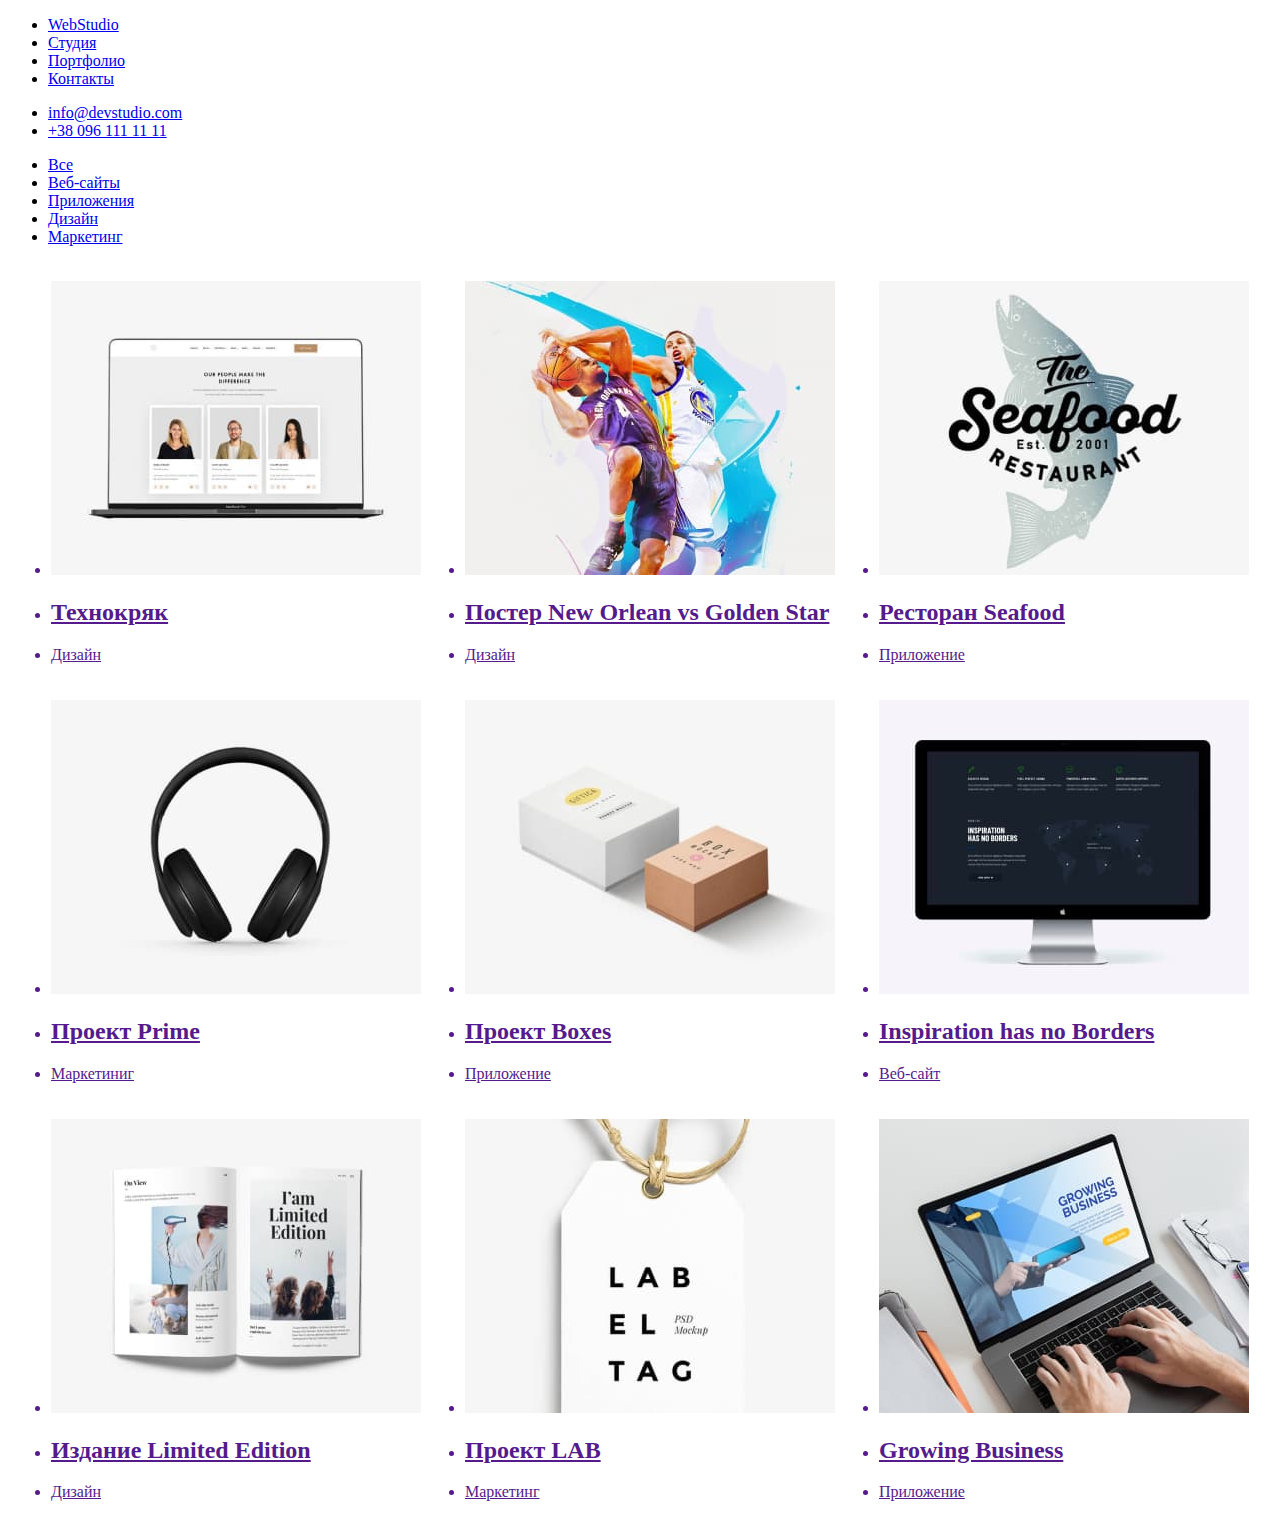
==== portfolio.html @ 56971a6c "projectsInTable" ====
<!DOCTYPE html>
<html lang="en">
<head>
    <meta charset="UTF-8">
    <meta http-equiv="X-UA-Compatible" content="IE=edge">
    <meta name="viewport" content="width=device-width, initial-scale=1.0">
    <title>Portfolio</title>
</head>
<body>
    <header>
        <nav>
            <ul>
                <li>
                    <a href="#">Web<span>Studio</span></a>
                </li>
                <li>
                    <a href="#">Студия</a>
                </li>
                <li>
                    <a href="#">Портфолио</a>
                </li>
                <li>
                    <a href="#">Контакты</a>
                </li>
            </ul>
        </nav>
            <ul>
                <li>
                    <a href="mailto:info@devstudio.com">info@devstudio.com</a>
                </li>
                <li>
                    <a href="tel:+380961111111">+38 096 111 11 11</a>
                </li>
            </ul>
    </header>
    <body>
        <!-- <h1></h1> -->
        <ul>
            <li>
                <a href="#">Все</a>
            </li>
            <li>
                <a href="#">Веб-сайты</a>
            </li>
            <li>
                <a href="#">Приложения</a>
            </li>
            <li>
                <a href="#">Дизайн</a>
            </li>
            <li>
                <a href="#">Маркетинг</a>
            </li>
        </ul>
        <table>
            <tbody>
                <tr>
                    <td>
                        <a href="">
                            <ul>
                                <li>
                                    <img src="./images/portfolio/project-1.jpg" alt="project1" width="370">
                                </li>
                                <li>
                                    <h2>Технокряк</h2>
                                </li>
                                <li>
                                    Дизайн
                                </li>
                            </ul>
                        </a>
                    </td>
                    <td>
                        <a href="">
                            <ul>
                                <li>
                                    <img src="./images/portfolio/project-2.jpg" alt="project2" width="370">
                                </li>
                                <li>
                                    <h2>Постер New Orlean vs Golden Star</h2>
                                </li>
                                <li>
                                    Дизайн
                                </li>
                            </ul>
                        </a>
                    </td>
                    <td>
                        <a href="">
                            <ul>
                                <li>
                                    <img src="./images/portfolio/project-3.jpg" alt="project3" width="370">
                                </li>
                                <li>
                                    <h2>Ресторан Seafood</h2>
                                </li>
                                <li>
                                    Приложение
                                </li>
                            </ul>
                        </a>
                    </td>
                </tr>
                <tr>
                    <td>
                        <a href="">
                            <ul>
                                <li>
                                    <img src="./images/portfolio/project-4.jpg" alt="project4" width="370">
                                </li>
                                <li>
                                    <h2>Проект Prime</h2>
                                </li>
                                <li>
                                    Маркетиниг
                                </li>
                            </ul>
                        </a>
                    </td>
                    <td>
                        <a href="">
                            <ul>
                                <li>
                                    <img src="./images/portfolio/project-5.jpg" alt="project5" width="370">
                                </li>
                                <li>
                                    <h2>Проект Boxes</h2>
                                </li>
                                <li>
                                    Приложение
                                </li>
                            </ul>
                        </a>
                    </td>
                    <td>
                        <a href="">
                            <ul>
                                <li>
                                    <img src="./images/portfolio/project-6.jpg" alt="project6" width="370">
                                </li>
                                <li>
                                    <h2>Inspiration has no Borders</h2>
                                </li>
                                <li>
                                    Веб-сайт
                                </li>
                            </ul>
                        </a>
                    </td>
                </tr>
                <tr>
                    <td>
                        <a href="">
                            <ul>
                                <li>
                                    <img src="./images/portfolio/project-7.jpg" alt="project7" width="370">
                                </li>
                                <li>
                                    <h2>Издание Limited Edition</h2>
                                </li>
                                <li>
                                    Дизайн
                                </li>
                            </ul>
                        </a>
                    </td>
                    <td>
                        <a href="">
                            <ul>
                                <li>
                                    <img src="./images/portfolio/project-8.jpg" alt="project8" width="370">
                                </li>
                                <li>
                                    <h2>Проект LAB</h2>
                                </li>
                                <li>
                                    Маркетинг
                                </li>
                            </ul>
                        </a>
                    </td>
                    <td>
                        <a href="">
                            <ul>
                                <li>
                                    <img src="./images/portfolio/project-9.jpg" alt="project9" width="370">
                                </li>
                                <li>
                                    <h2>Growing Business</h2>
                                </li>
                                <li>
                                    Приложение
                                </li>
                            </ul>
                        </a>
                    </td>
                </tr>
            </tbody>
        </table>
    </body>
    <footer>

    </footer>
</body>
</html>
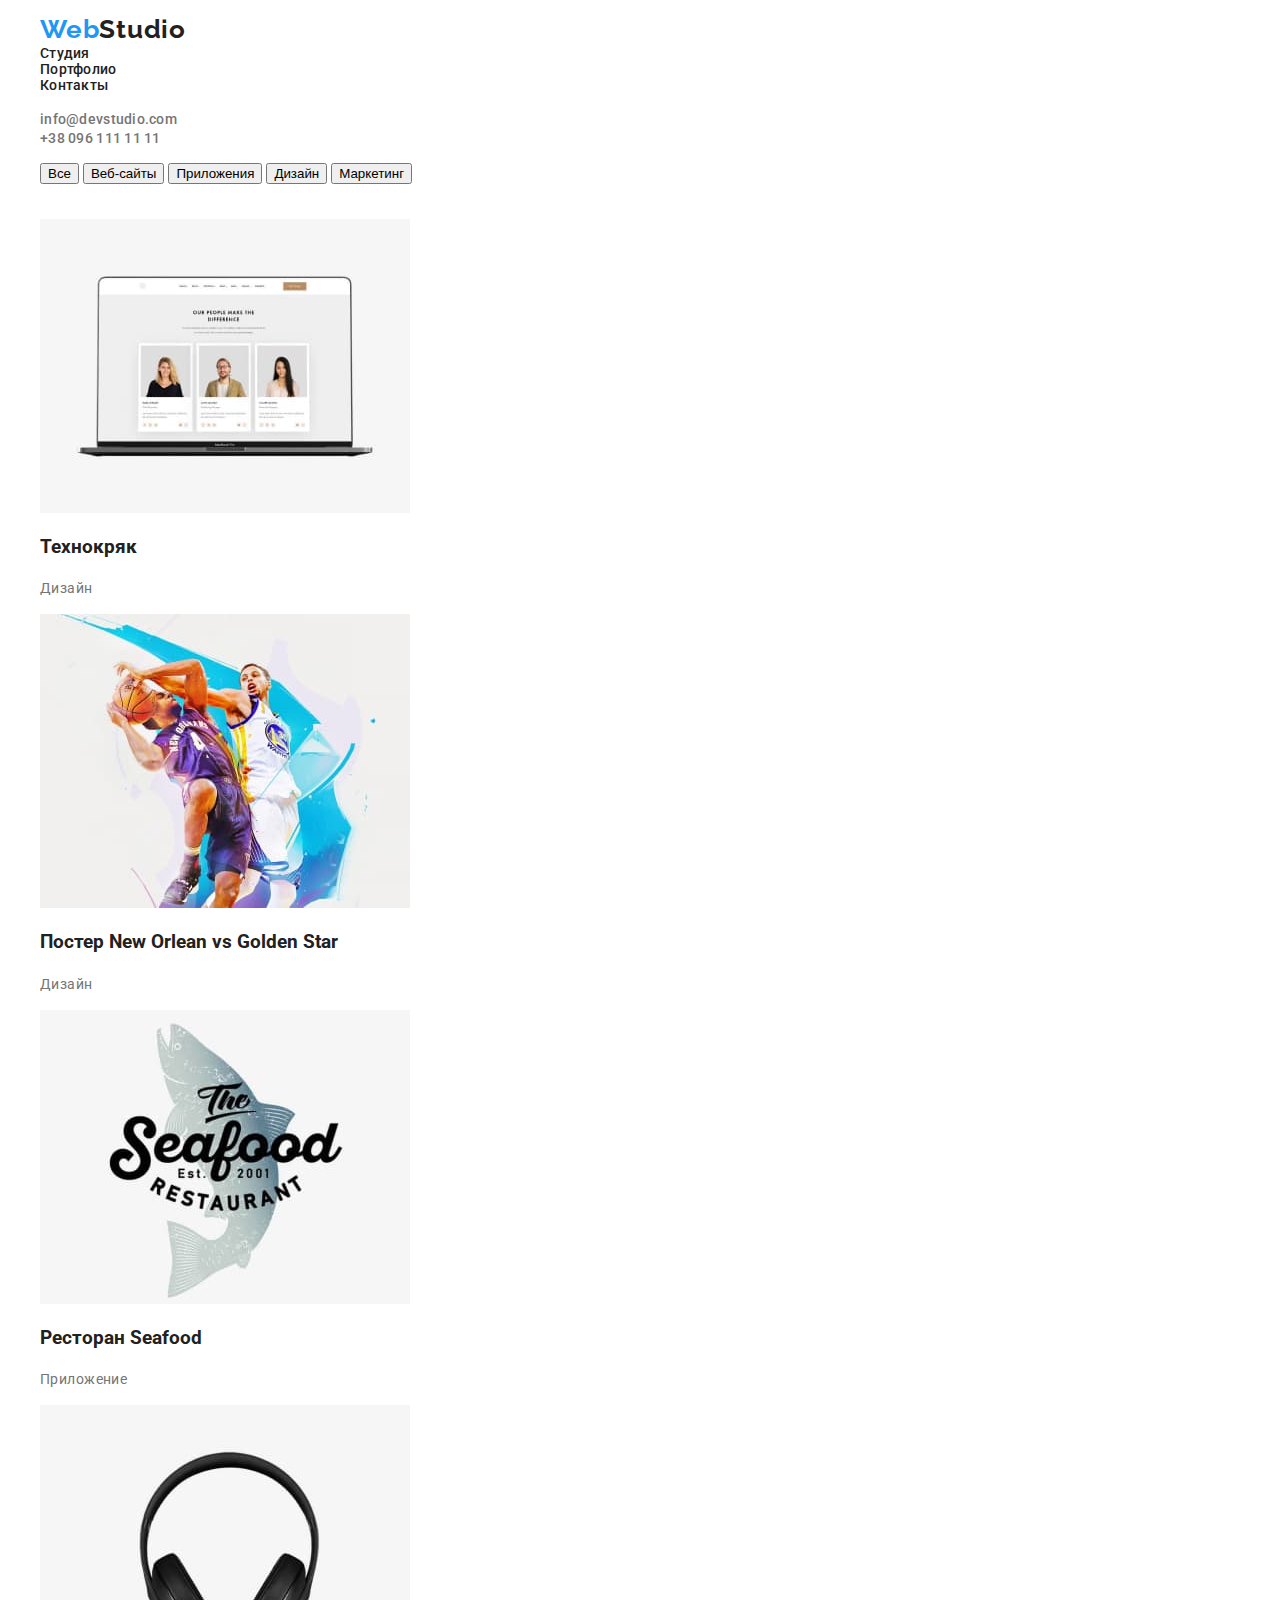
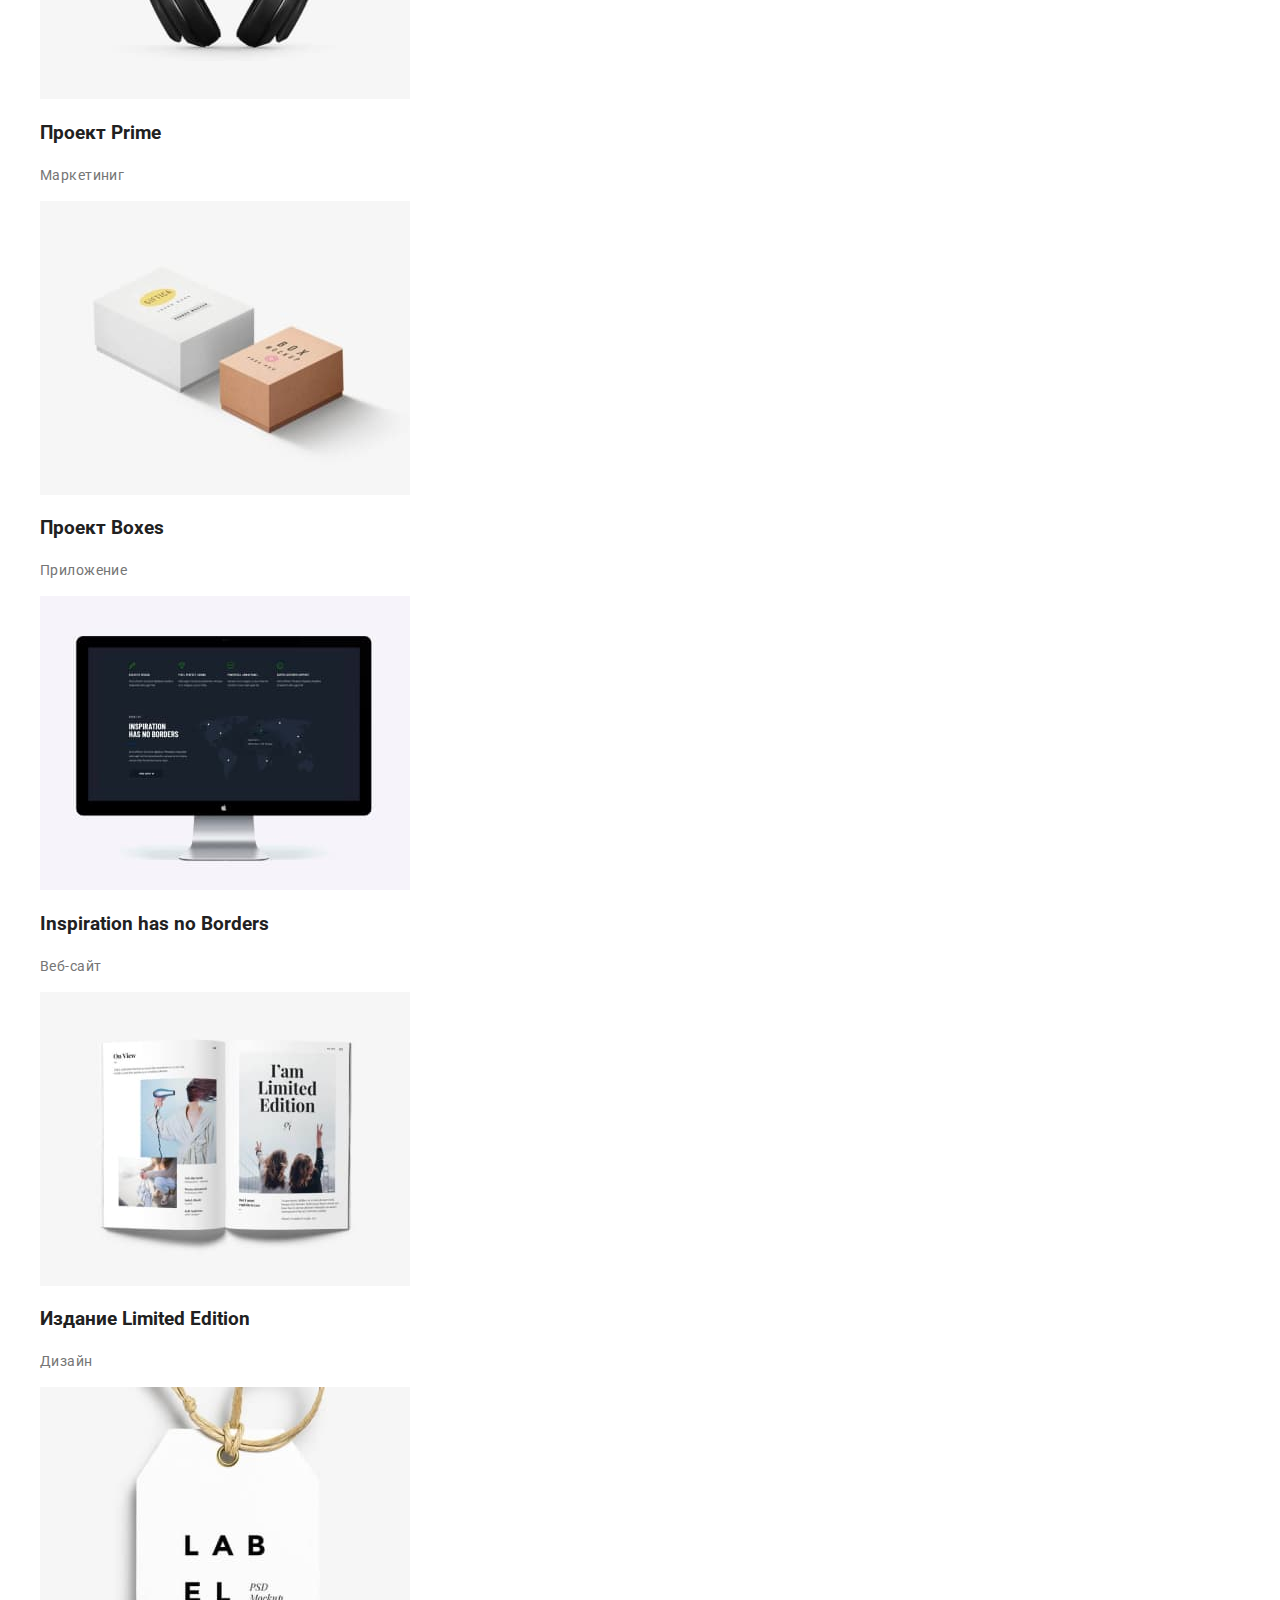
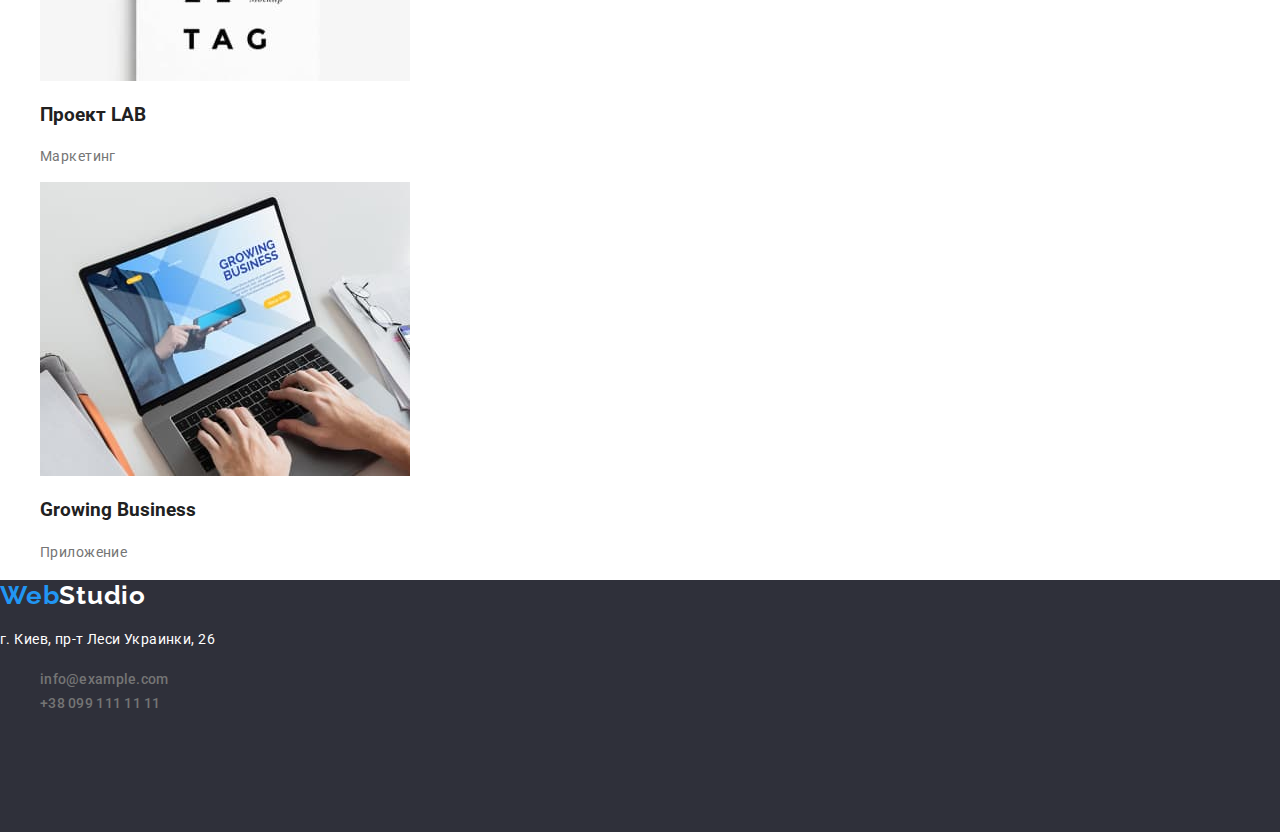
==== commit c8baa175: "HW#2_sebmit_1" ====
--- a/portfolio.html
+++ b/portfolio.html
@@ -5,201 +5,214 @@
     <meta http-equiv="X-UA-Compatible" content="IE=edge">
     <meta name="viewport" content="width=device-width, initial-scale=1.0">
     <title>Portfolio</title>
+    <link rel="preconnect" href="https://fonts.gstatic.com">
+    <link href="https://fonts.googleapis.com/css2?family=Raleway:wght@700&family=Roboto:wght@400;500;700;900&display=swap" rel="stylesheet">
+    <link rel="stylesheet" href="./css/style.css">
 </head>
-<body>
+<body class="common">
+    <!-- Upper line of the page -->
     <header>
-        <nav>
-            <ul>
-                <li>
-                    <a href="#">Web<span>Studio</span></a>
-                </li>
-                <li>
-                    <a href="#">Студия</a>
-                </li>
-                <li>
-                    <a href="#">Портфолио</a>
-                </li>
-                <li>
-                    <a href="#">Контакты</a>
-                </li>
-            </ul>
-        </nav>
-            <ul>
-                <li>
-                    <a href="mailto:info@devstudio.com">info@devstudio.com</a>
-                </li>
-                <li>
-                    <a href="tel:+380961111111">+38 096 111 11 11</a>
-                </li>
-            </ul>
+        <div class="upper-line">
+            <nav>
+                <ul class="list nav-list">
+                    <li> 
+                        <a class="link company-name" href="">Web<span>Studio</span></a>
+                    </li>
+                    <li>
+                        <a class="link" href="./index.html">Студия</a>
+                    </li>
+                    <li>
+                        <a class="link" href="./portfolio.html">Портфолио</a>
+                    </li>
+                    <li>
+                        <a class="link" href="#">Контакты</a>
+                    </li>
+                </ul>
+            </nav> 
+            <ul class="list">
+                <li> <a class="link contacts" href="mailto:info@devstudio.com">info@devstudio.com</a> </li>
+                <li> <a class="link contacts" href="tel:+380961111111">+38 096 111 11 11</a> </li>
+            </ul>
+        </div>
     </header>
-    <body>
-        <!-- <h1></h1> -->
-        <ul>
-            <li>
-                <a href="#">Все</a>
-            </li>
-            <li>
-                <a href="#">Веб-сайты</a>
-            </li>
-            <li>
-                <a href="#">Приложения</a>
-            </li>
-            <li>
-                <a href="#">Дизайн</a>
-            </li>
-            <li>
-                <a href="#">Маркетинг</a>
-            </li>
-        </ul>
-        <table>
-            <tbody>
-                <tr>
-                    <td>
-                        <a href="">
-                            <ul>
-                                <li>
-                                    <img src="./images/portfolio/project-1.jpg" alt="project1" width="370">
-                                </li>
-                                <li>
-                                    <h2>Технокряк</h2>
-                                </li>
-                                <li>
-                                    Дизайн
-                                </li>
-                            </ul>
-                        </a>
-                    </td>
-                    <td>
-                        <a href="">
-                            <ul>
-                                <li>
-                                    <img src="./images/portfolio/project-2.jpg" alt="project2" width="370">
-                                </li>
-                                <li>
-                                    <h2>Постер New Orlean vs Golden Star</h2>
-                                </li>
-                                <li>
-                                    Дизайн
-                                </li>
-                            </ul>
-                        </a>
-                    </td>
-                    <td>
-                        <a href="">
-                            <ul>
-                                <li>
-                                    <img src="./images/portfolio/project-3.jpg" alt="project3" width="370">
-                                </li>
-                                <li>
-                                    <h2>Ресторан Seafood</h2>
-                                </li>
-                                <li>
-                                    Приложение
-                                </li>
-                            </ul>
-                        </a>
-                    </td>
-                </tr>
-                <tr>
-                    <td>
-                        <a href="">
-                            <ul>
-                                <li>
-                                    <img src="./images/portfolio/project-4.jpg" alt="project4" width="370">
-                                </li>
-                                <li>
-                                    <h2>Проект Prime</h2>
-                                </li>
-                                <li>
-                                    Маркетиниг
-                                </li>
-                            </ul>
-                        </a>
-                    </td>
-                    <td>
-                        <a href="">
-                            <ul>
-                                <li>
-                                    <img src="./images/portfolio/project-5.jpg" alt="project5" width="370">
-                                </li>
-                                <li>
-                                    <h2>Проект Boxes</h2>
-                                </li>
-                                <li>
-                                    Приложение
-                                </li>
-                            </ul>
-                        </a>
-                    </td>
-                    <td>
-                        <a href="">
-                            <ul>
-                                <li>
-                                    <img src="./images/portfolio/project-6.jpg" alt="project6" width="370">
-                                </li>
-                                <li>
-                                    <h2>Inspiration has no Borders</h2>
-                                </li>
-                                <li>
-                                    Веб-сайт
-                                </li>
-                            </ul>
-                        </a>
-                    </td>
-                </tr>
-                <tr>
-                    <td>
-                        <a href="">
-                            <ul>
-                                <li>
-                                    <img src="./images/portfolio/project-7.jpg" alt="project7" width="370">
-                                </li>
-                                <li>
-                                    <h2>Издание Limited Edition</h2>
-                                </li>
-                                <li>
-                                    Дизайн
-                                </li>
-                            </ul>
-                        </a>
-                    </td>
-                    <td>
-                        <a href="">
-                            <ul>
-                                <li>
-                                    <img src="./images/portfolio/project-8.jpg" alt="project8" width="370">
-                                </li>
-                                <li>
-                                    <h2>Проект LAB</h2>
-                                </li>
-                                <li>
-                                    Маркетинг
-                                </li>
-                            </ul>
-                        </a>
-                    </td>
-                    <td>
-                        <a href="">
-                            <ul>
-                                <li>
-                                    <img src="./images/portfolio/project-9.jpg" alt="project9" width="370">
-                                </li>
-                                <li>
-                                    <h2>Growing Business</h2>
-                                </li>
-                                <li>
-                                    Приложение
-                                </li>
-                            </ul>
-                        </a>
-                    </td>
-                </tr>
-            </tbody>
-        </table>
-    </body>
-    <footer>
 
+    <main>
+        <!-- filter buttons -->
+        <section>
+            <!-- <h1></h1> -->
+            <ul class="list filter">
+                <li>
+                    <button type="button" class="buttons-cursor">Все</button>
+                </li>
+                <li>
+                    <button type="button" class="buttons-cursor">Веб-сайты</button>
+                </li>
+                <li>
+                    <button type="button" class="buttons-cursor">Приложения</button>
+                </li>
+                <li>
+                    <button type="button" class="buttons-cursor">Дизайн</button>
+                </li>
+                <li>
+                    <button type="button" class="buttons-cursor">Маркетинг</button>
+                </li>
+            </ul>
+        </section>
+
+        <!-- projects list -->
+        <section class="porfolio">
+            <!-- <h2>Наши проекты</h2> -->
+            <ul class="list main-list">
+                <li>
+                    <a class="link" href="#">
+                        <ul class="list">
+                            <li>
+                                <img src="./images/portfolio/project-1.jpg" alt="project1" width="370">
+                            </li>
+                            <li>
+                                <h3>Технокряк</h3>
+                            </li>
+                            <li>
+                                <p class="paragraph">Дизайн</p>
+                            </li>
+                        </ul>
+                    </a>
+                </li>
+                <li>
+                    <a class="link" href="#">
+                        <ul class="list">
+                            <li>
+                                <img src="./images/portfolio/project-2.jpg" alt="project2" width="370">
+                            </li>
+                            <li>
+                                <h3>Постер New Orlean vs Golden Star</h3>
+                            </li>
+                            <li>
+                                <p class="paragraph">Дизайн</p>
+                            </li>
+                        </ul>
+                    </a>
+                </li>
+                <li>
+                    <a class="link" href="#">
+                        <ul class="list">
+                            <li>
+                                <img src="./images/portfolio/project-3.jpg" alt="project3" width="370">
+                            </li>
+                            <li>
+                                <h3>Ресторан Seafood</h3>
+                            </li>
+                            <li>
+                                <p class="paragraph">Приложение</p>
+                            </li>
+                        </ul>
+                    </a>
+                </li>    
+                <li>
+                    <a class="link" href="#">
+                        <ul class="list">
+                            <li>
+                                <img src="./images/portfolio/project-4.jpg" alt="project4" width="370">
+                            </li>
+                            <li>
+                                <h3>Проект Prime</h3>
+                            </li>
+                            <li>
+                                <p class="paragraph">Маркетиниг</p>
+                            </li>
+                        </ul>
+                    </a>
+                </li>    
+                <li>
+                    <a class="link" href="#">
+                        <ul class="list">
+                            <li>
+                                <img src="./images/portfolio/project-5.jpg" alt="project5" width="370">
+                            </li>
+                            <li>
+                                <h3>Проект Boxes</h3>
+                            </li>
+                            <li>
+                                <p class="paragraph">Приложение</p>
+                            </li>
+                        </ul>
+                    </a>
+                </li>
+                <li>
+                    <a class="link" href="#">
+                        <ul class="list">
+                            <li>
+                                <img src="./images/portfolio/project-6.jpg" alt="project6" width="370">
+                            </li>   
+                            <li>    
+                                <h3>    Inspiration has no Borders</h3>
+                            </li>   
+                            <li>    
+                                <p class="paragraph">Веб-сайт</p>
+                            </li>
+                        </ul>
+                    </a>
+                </li>
+                <li>
+                    <a class="link" href="#">
+                        <ul class="list">
+                            <li>
+                                <img src="./images/portfolio/project-7.jpg" alt="project7" width="370">
+                            </li>
+                            <li>
+                                <h3>Издание Limited Edition</h3>
+                            </li>
+                            <li>
+                                <p class="paragraph">Дизайн</p>
+                            </li>
+                        </ul>
+                    </a>
+                </li>
+                <li>
+                    <a class="link" href="#">
+                        <ul class="list">
+                            <li>
+                                <img src="./images/portfolio/project-8.jpg" alt="project8" width="370">
+                            </li>
+                            <li>    
+                                <h3>    Проект LAB</h3>
+                            </li>
+                            <li>
+                                <p class="paragraph">Маркетинг</p>
+                            </li>
+                        </ul>
+                    </a>
+                </li>
+                <li>
+                    <a class="link" href="#">
+                        <ul class="list">
+                            <li>
+                                <img src="./images/portfolio/project-9.jpg" alt="project9" width="370">
+                            </li>
+                            <li>
+                                <h3>Growing Business</h3>
+                            </li>  
+                            <li>
+                                <p class="paragraph">Приложение</p>
+                            </li>
+                        </ul>
+                    </a>
+                </li>
+            </ul>
+        </section>
+
+    </main>
+    
+    <!-- Lower line -->
+    <footer class="lower-line">
+        <p><a class="company-name" href="">Web<span>Studio</span></a></p>
+        <p><a class="post-address" href="#">г. Киев, пр-т Леси Украинки, 26</a></p>
+        <address class="address-list">
+            <ul class="list">
+                <li><a class="contacts" href="mailto:info@example.com">info@example.com</a></li>
+                <li><a class="contacts" href="tel:+380991111111">+38 099 111 11 11</a></li>
+            </ul>
+        </address>
     </footer>
 </body>
 </html>--- a/css/style.css
+++ b/css/style.css
@@ -0,0 +1,184 @@
+:root {
+    --hover-color: #2196F3;
+    --blue-color: #2196F3;
+    --black-color: #212121;
+    --white-color: #fff;
+    --bg-black-color: #2F303A;
+    --grey-color: #757575;
+    
+}
+
+/* COMMON SELECTORS */
+
+body {
+    background-color: var(--white-color);
+    box-sizing: border-box;
+    /* list-style: none; */
+    width: 1600px;
+    margin: 0px auto;
+    color: var(--black-color);
+    font-family: Roboto, Raleway
+}
+
+.paragraph {
+    color: var(--grey-color);
+    font-size: 14px;
+    line-height: 1.714em;
+    letter-spacing: 0.03em;
+}
+
+.list{
+    list-style: none;
+}
+
+.link{
+    color: var(--black-color);
+    text-decoration: none;
+}
+
+.company-name {
+    color: var(--blue-color);
+    font-family: Raleway;
+    font-weight: bold;
+    font-size: 26px;
+    line-height: 1.192em;
+    letter-spacing: 0.03em;
+}
+
+.buttons-cursor{
+    cursor: pointer;
+}
+
+.contacts{
+    color: var(--grey-color);
+    font-weight: 500;
+    font-size: 14px;
+    line-height: 1.142em;
+    letter-spacing: 0.02em;
+}
+.contacts:hover,
+.contacts:focus{
+    color: var(--hover-color);
+}
+
+
+/* Upper line */
+.upper-line span{
+    color: var(--black-color) ;
+}
+
+.nav-list{
+    font-weight: 500;
+    font-size: 14px;
+    line-height: 1.142em;
+    letter-spacing: 0.02em;
+}
+.nav-list .link:hover,
+.nav-list .link:focus{
+    color: var(--hover-color);
+}
+
+.upper-line .contacts{
+    color: var(--grey-color);
+    font-weight: 500;
+    font-size: 14px;
+    line-height: 1.142em;
+    letter-spacing: 0.02em;
+}
+
+.upper-line .contacts:hover,
+.upper-line .contacts:focus{
+    color: var(--hover-color);
+}
+
+/* Upper line */
+
+/* Lower line */
+.lower-line {
+    background-color: var(--bg-black-color);
+    height: 252px;
+}
+
+.lower-line a{
+    text-decoration: none;
+}
+
+.lower-line span{
+    color: var(--white-color) ;
+}
+
+.address-list {
+    font-style: normal;
+    font-weight: 400;
+    font-size: 14px;
+    line-height: 1.714em;
+}
+
+.post-address{
+    color: var(--white-color);
+    font-style: normal;
+    font-weight: normal;
+    font-size: 14px;
+    line-height: 1.714em;
+    letter-spacing: 0.03em;
+}
+
+/* Lower line */
+
+/* COMMON SELECTORS */
+
+/* INDEX PAGE */
+
+/* Common for index page */
+.sections-title{
+    font-weight: bold;
+font-size: 36px;
+line-height: 1.167em;
+text-align: center;
+letter-spacing: 0.03em;
+}
+/* Common for index page */
+
+
+/* Title section */
+.title-section{
+    background-color: var(--bg-black-color);
+    height: 600px;
+}
+
+.main-title{
+    color: var(--white-color);
+    text-align: center;
+    padding-top: 200px;
+}
+
+
+.order-service{
+    margin-left: 700px;
+    background-color: var(--blue-color);
+    color: var(--white-color);
+    width: 200px;
+    height: 50px;
+    font-weight: bold;
+    font-size: 16px;
+    line-height: 1.875em;
+    letter-spacing: 0.06em;
+    box-shadow: 0px 4px 4px rgba(0, 0, 0, 0.15);
+    border: none;
+    border-radius: 4px;
+    position: absolute;
+}
+
+/* INDEX PAGE */
+
+/* PORTFOLIO PAGE */
+
+.filter li{
+    display: inline;
+}
+
+.porfolio .main-list{
+    display: inline;
+}
+
+/* PORTFOLIO PAGE */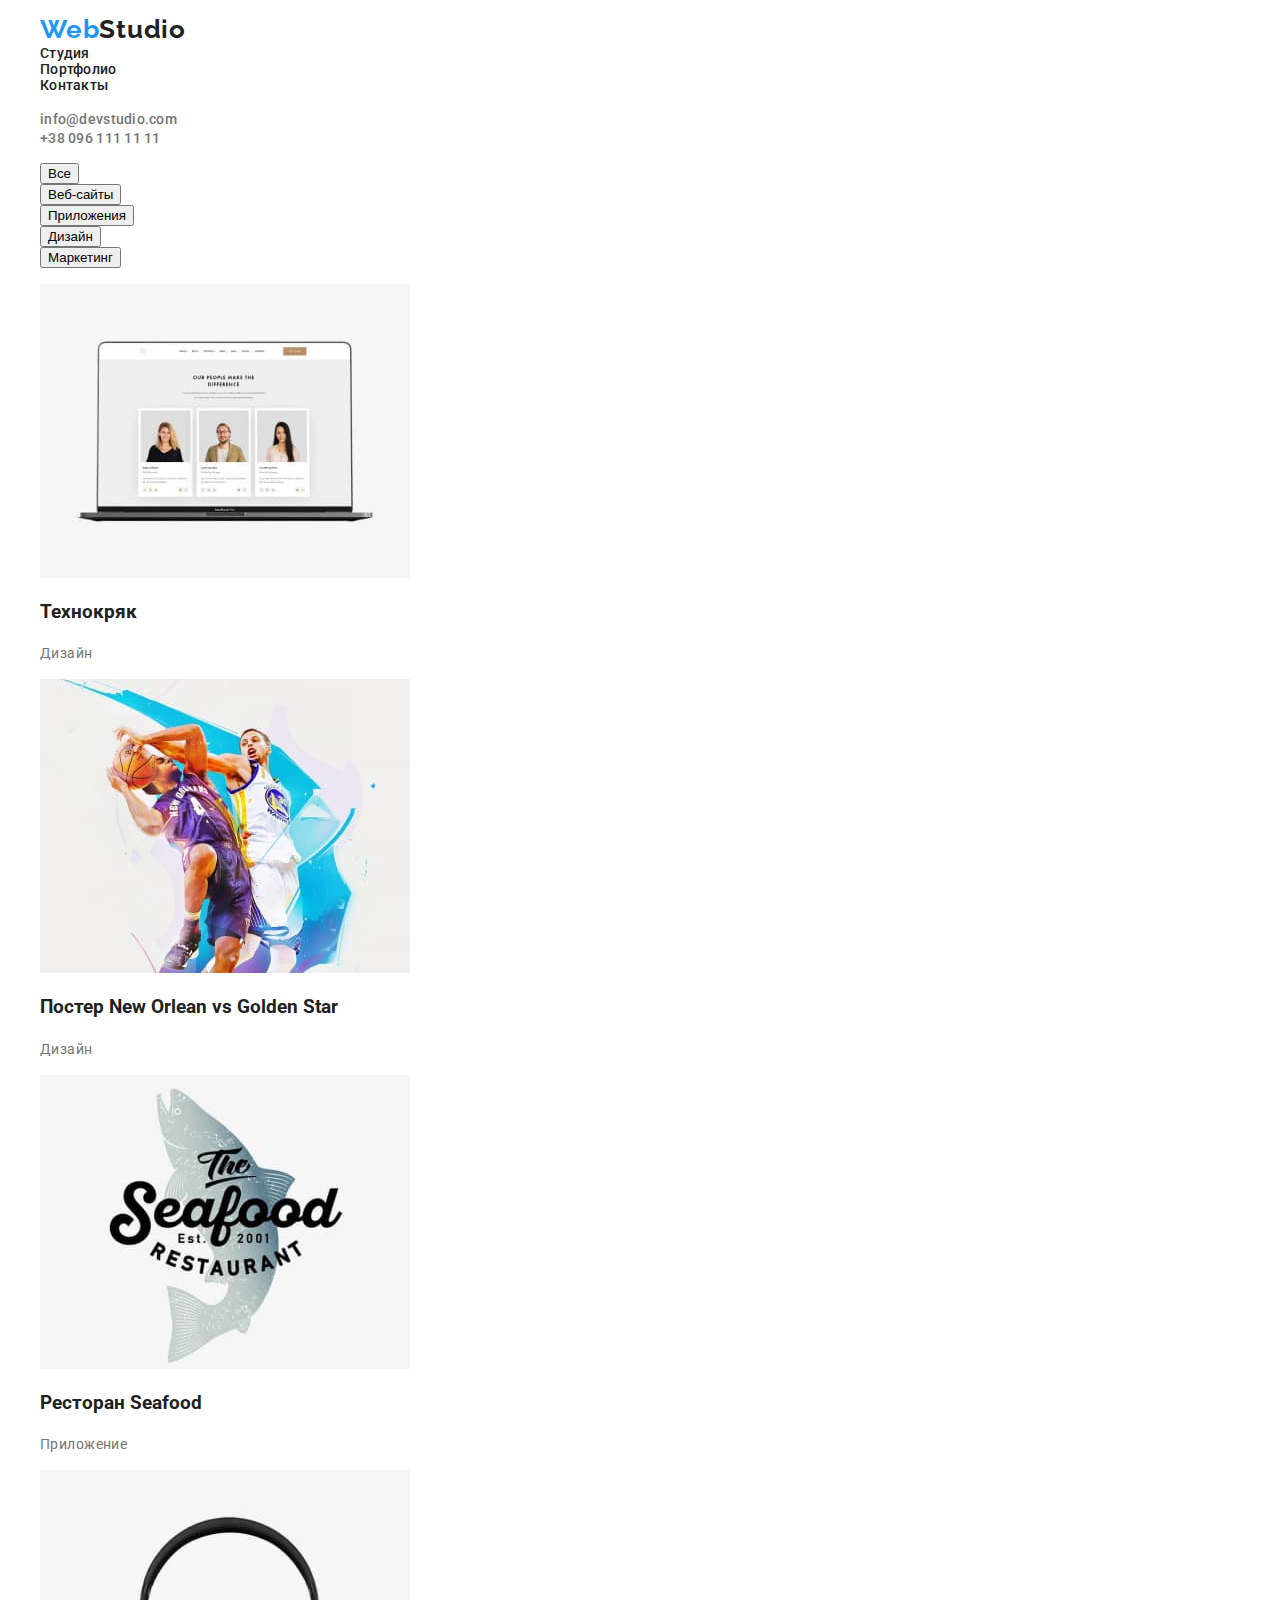
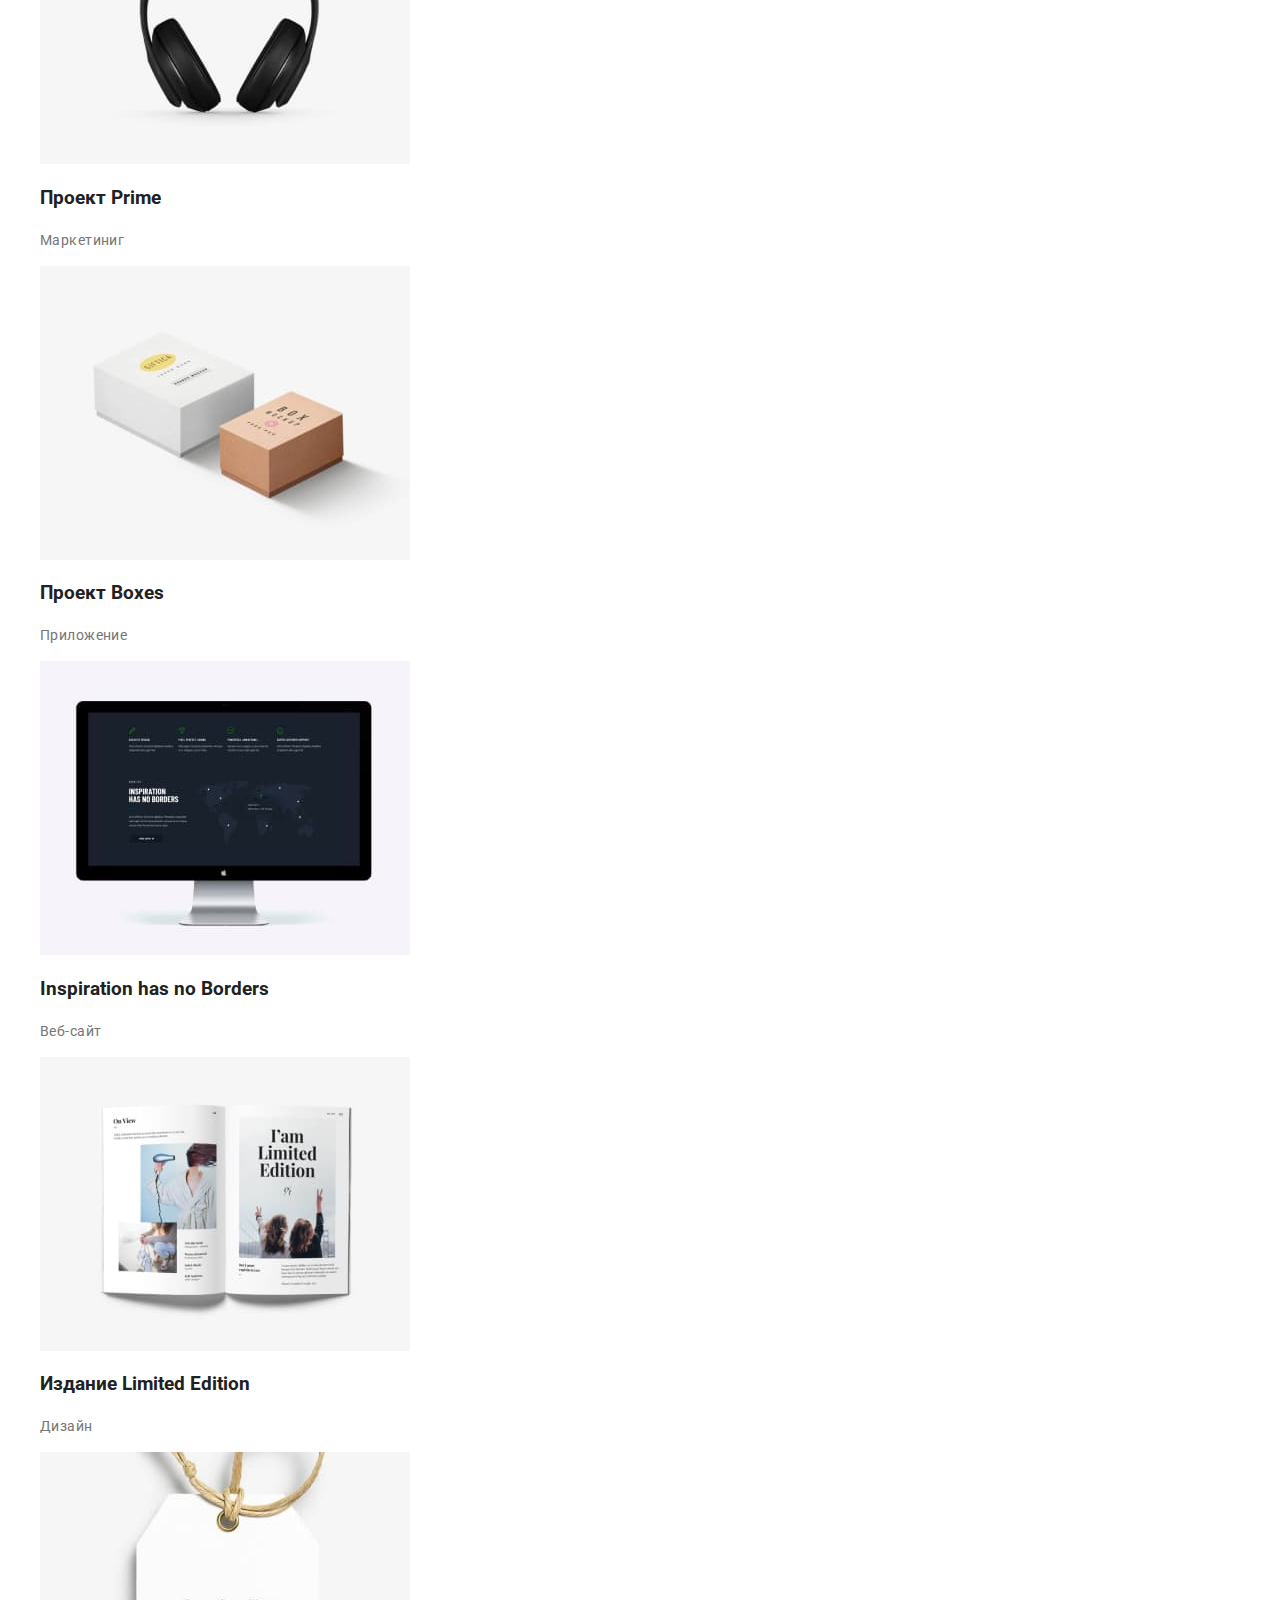
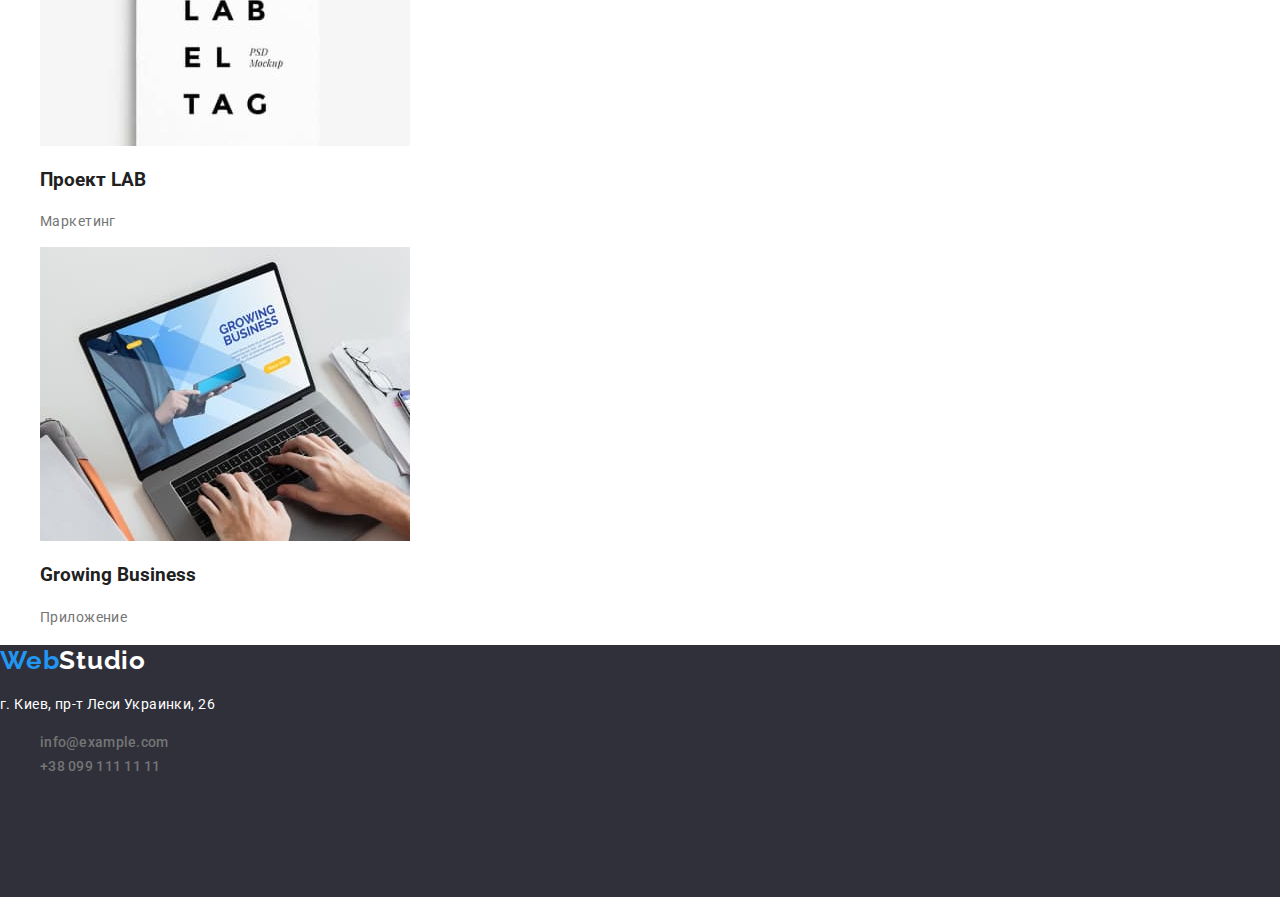
==== commit 5ef79821: "HW_2-submit_2" ====
--- a/portfolio.html
+++ b/portfolio.html
@@ -15,16 +15,16 @@
         <div class="upper-line">
             <nav>
                 <ul class="list nav-list">
-                    <li> 
+                    <li class="nav-item"> 
                         <a class="link company-name" href="">Web<span>Studio</span></a>
                     </li>
-                    <li>
+                    <li class="nav-item">
                         <a class="link" href="./index.html">Студия</a>
                     </li>
-                    <li>
-                        <a class="link" href="./portfolio.html">Портфолио</a>
+                    <li class="nav-item">
+                        <a class="link current-page" href="./portfolio.html">Портфолио</a>
                     </li>
-                    <li>
+                    <li class="nav-item">
                         <a class="link" href="#">Контакты</a>
                     </li>
                 </ul>
@@ -39,7 +39,7 @@
     <main>
         <!-- filter buttons -->
         <section>
-            <!-- <h1></h1> -->
+            <!-- <h1> Портфолио </h1> -->
             <ul class="list filter">
                 <li>
                     <button type="button" class="buttons-cursor">Все</button>
@@ -60,142 +60,70 @@
         </section>
 
         <!-- projects list -->
-        <section class="porfolio">
+        <section class="portfolio">
             <!-- <h2>Наши проекты</h2> -->
             <ul class="list main-list">
                 <li>
                     <a class="link" href="#">
-                        <ul class="list">
-                            <li>
-                                <img src="./images/portfolio/project-1.jpg" alt="project1" width="370">
-                            </li>
-                            <li>
-                                <h3>Технокряк</h3>
-                            </li>
-                            <li>
-                                <p class="paragraph">Дизайн</p>
-                            </li>
-                        </ul>
+                        <img src="./images/portfolio/project-1.jpg" alt="project1" width="370">
+                        <h3>Технокряк</h3>
+                        <p class="paragraph">Дизайн</p>
                     </a>
                 </li>
                 <li>
                     <a class="link" href="#">
-                        <ul class="list">
-                            <li>
-                                <img src="./images/portfolio/project-2.jpg" alt="project2" width="370">
-                            </li>
-                            <li>
-                                <h3>Постер New Orlean vs Golden Star</h3>
-                            </li>
-                            <li>
-                                <p class="paragraph">Дизайн</p>
-                            </li>
-                        </ul>
+                        <img src="./images/portfolio/project-2.jpg" alt="project2" width="370">
+                        <h3>Постер New Orlean vs Golden Star</h3>
+                        <p class="paragraph">Дизайн</p>
                     </a>
                 </li>
                 <li>
                     <a class="link" href="#">
-                        <ul class="list">
-                            <li>
-                                <img src="./images/portfolio/project-3.jpg" alt="project3" width="370">
-                            </li>
-                            <li>
-                                <h3>Ресторан Seafood</h3>
-                            </li>
-                            <li>
-                                <p class="paragraph">Приложение</p>
-                            </li>
-                        </ul>
+                        <img src="./images/portfolio/project-3.jpg" alt="project3" width="370">
+                        <h3>Ресторан Seafood</h3>
+                        <p class="paragraph">Приложение</p>
                     </a>
                 </li>    
                 <li>
                     <a class="link" href="#">
-                        <ul class="list">
-                            <li>
-                                <img src="./images/portfolio/project-4.jpg" alt="project4" width="370">
-                            </li>
-                            <li>
-                                <h3>Проект Prime</h3>
-                            </li>
-                            <li>
-                                <p class="paragraph">Маркетиниг</p>
-                            </li>
-                        </ul>
+                        <img src="./images/portfolio/project-4.jpg" alt="project4" width="370">
+                        <h3>Проект Prime</h3>
+                        <p class="paragraph">Маркетиниг</p>
                     </a>
                 </li>    
                 <li>
                     <a class="link" href="#">
-                        <ul class="list">
-                            <li>
-                                <img src="./images/portfolio/project-5.jpg" alt="project5" width="370">
-                            </li>
-                            <li>
-                                <h3>Проект Boxes</h3>
-                            </li>
-                            <li>
-                                <p class="paragraph">Приложение</p>
-                            </li>
-                        </ul>
+                        <img src="./images/portfolio/project-5.jpg" alt="project5" width="370">
+                        <h3>Проект Boxes</h3>
+                        <p class="paragraph">Приложение</p>
                     </a>
                 </li>
                 <li>
                     <a class="link" href="#">
-                        <ul class="list">
-                            <li>
-                                <img src="./images/portfolio/project-6.jpg" alt="project6" width="370">
-                            </li>   
-                            <li>    
-                                <h3>    Inspiration has no Borders</h3>
-                            </li>   
-                            <li>    
-                                <p class="paragraph">Веб-сайт</p>
-                            </li>
-                        </ul>
+                        <img src="./images/portfolio/project-6.jpg" alt="project6" width="370">
+                        <h3>Inspiration has no Borders</h3>
+                        <p class="paragraph">Веб-сайт</p>
                     </a>
                 </li>
                 <li>
                     <a class="link" href="#">
-                        <ul class="list">
-                            <li>
-                                <img src="./images/portfolio/project-7.jpg" alt="project7" width="370">
-                            </li>
-                            <li>
-                                <h3>Издание Limited Edition</h3>
-                            </li>
-                            <li>
-                                <p class="paragraph">Дизайн</p>
-                            </li>
-                        </ul>
+                        <img src="./images/portfolio/project-7.jpg" alt="project7" width="370">
+                        <h3>Издание Limited Edition</h3>
+                        <p class="paragraph">Дизайн</p>
                     </a>
                 </li>
                 <li>
                     <a class="link" href="#">
-                        <ul class="list">
-                            <li>
-                                <img src="./images/portfolio/project-8.jpg" alt="project8" width="370">
-                            </li>
-                            <li>    
-                                <h3>    Проект LAB</h3>
-                            </li>
-                            <li>
-                                <p class="paragraph">Маркетинг</p>
-                            </li>
-                        </ul>
+                        <img src="./images/portfolio/project-8.jpg" alt="project8" width="370">
+                        <h3>Проект LAB</h3>
+                        <p class="paragraph">Маркетинг</p>
                     </a>
                 </li>
                 <li>
                     <a class="link" href="#">
-                        <ul class="list">
-                            <li>
-                                <img src="./images/portfolio/project-9.jpg" alt="project9" width="370">
-                            </li>
-                            <li>
-                                <h3>Growing Business</h3>
-                            </li>  
-                            <li>
-                                <p class="paragraph">Приложение</p>
-                            </li>
-                        </ul>
+                        <img src="./images/portfolio/project-9.jpg" alt="project9" width="370">
+                        <h3>Growing Business</h3>
+                        <p class="paragraph">Приложение</p>
                     </a>
                 </li>
             </ul>
@@ -206,8 +134,8 @@
     <!-- Lower line -->
     <footer class="lower-line">
         <p><a class="company-name" href="">Web<span>Studio</span></a></p>
-        <p><a class="post-address" href="#">г. Киев, пр-т Леси Украинки, 26</a></p>
         <address class="address-list">
+            <a class="post-address" href="#">г. Киев, пр-т Леси Украинки, 26</a>
             <ul class="list">
                 <li><a class="contacts" href="mailto:info@example.com">info@example.com</a></li>
                 <li><a class="contacts" href="tel:+380991111111">+38 099 111 11 11</a></li>
--- a/css/style.css
+++ b/css/style.css
@@ -5,6 +5,7 @@
     --white-color: #fff;
     --bg-black-color: #2F303A;
     --grey-color: #757575;
+    --ash-grey-color: #F5F4FA;
     
 }
 
@@ -14,7 +15,6 @@
     background-color: var(--white-color);
     box-sizing: border-box;
     /* list-style: none; */
-    width: 1600px;
     margin: 0px auto;
     color: var(--black-color);
     font-family: Roboto, Raleway
@@ -77,6 +77,10 @@
 .nav-list .link:focus{
     color: var(--hover-color);
 }
+.upper-line .current-page:visited{
+    color: var(--hover-color);
+}
+
 
 .upper-line .contacts{
     color: var(--grey-color);
@@ -131,13 +135,24 @@
 
 /* Common for index page */
 .sections-title{
+    color: var(--black-color);
     font-weight: bold;
-font-size: 36px;
-line-height: 1.167em;
-text-align: center;
-letter-spacing: 0.03em;
-}
+    font-size: 36px;
+    line-height: 1.167em;
+    text-align: center;
+    letter-spacing: 0.03em;
+}
+
+
 /* Common for index page */
+
+/* Header section */
+
+.nav-list .nav-item .current:active{
+    color: var(--blue-color);
+}
+
+/* Header section */
 
 
 /* Title section */
@@ -148,13 +163,18 @@
 
 .main-title{
     color: var(--white-color);
-    text-align: center;
-    padding-top: 200px;
+    font-weight: 900;
+    font-size: 44px;
+    line-height: 1.364;
+    /* text-align: center; */
+    letter-spacing: 0.06em;
+    text-transform: uppercase;
+    /* padding-top: 200px; */
 }
 
 
 .order-service{
-    margin-left: 700px;
+    /* margin-left: 700px; */
     background-color: var(--blue-color);
     color: var(--white-color);
     width: 200px;
@@ -165,20 +185,26 @@
     letter-spacing: 0.06em;
     box-shadow: 0px 4px 4px rgba(0, 0, 0, 0.15);
     border: none;
-    border-radius: 4px;
-    position: absolute;
-}
+    border-radius: 4px; 
+    /* position: absolute; */
+}
+
+/* Our team section */
+.team-section{
+    background-color: var(--ash-grey-color) ;
+}
+/* Our team section */
 
 /* INDEX PAGE */
 
 /* PORTFOLIO PAGE */
 
-.filter li{
+/* .filter li{
     display: inline;
-}
-
-.porfolio .main-list{
+} */
+
+/* .portfolio .main-list{
     display: inline;
-}
+} */
 
 /* PORTFOLIO PAGE */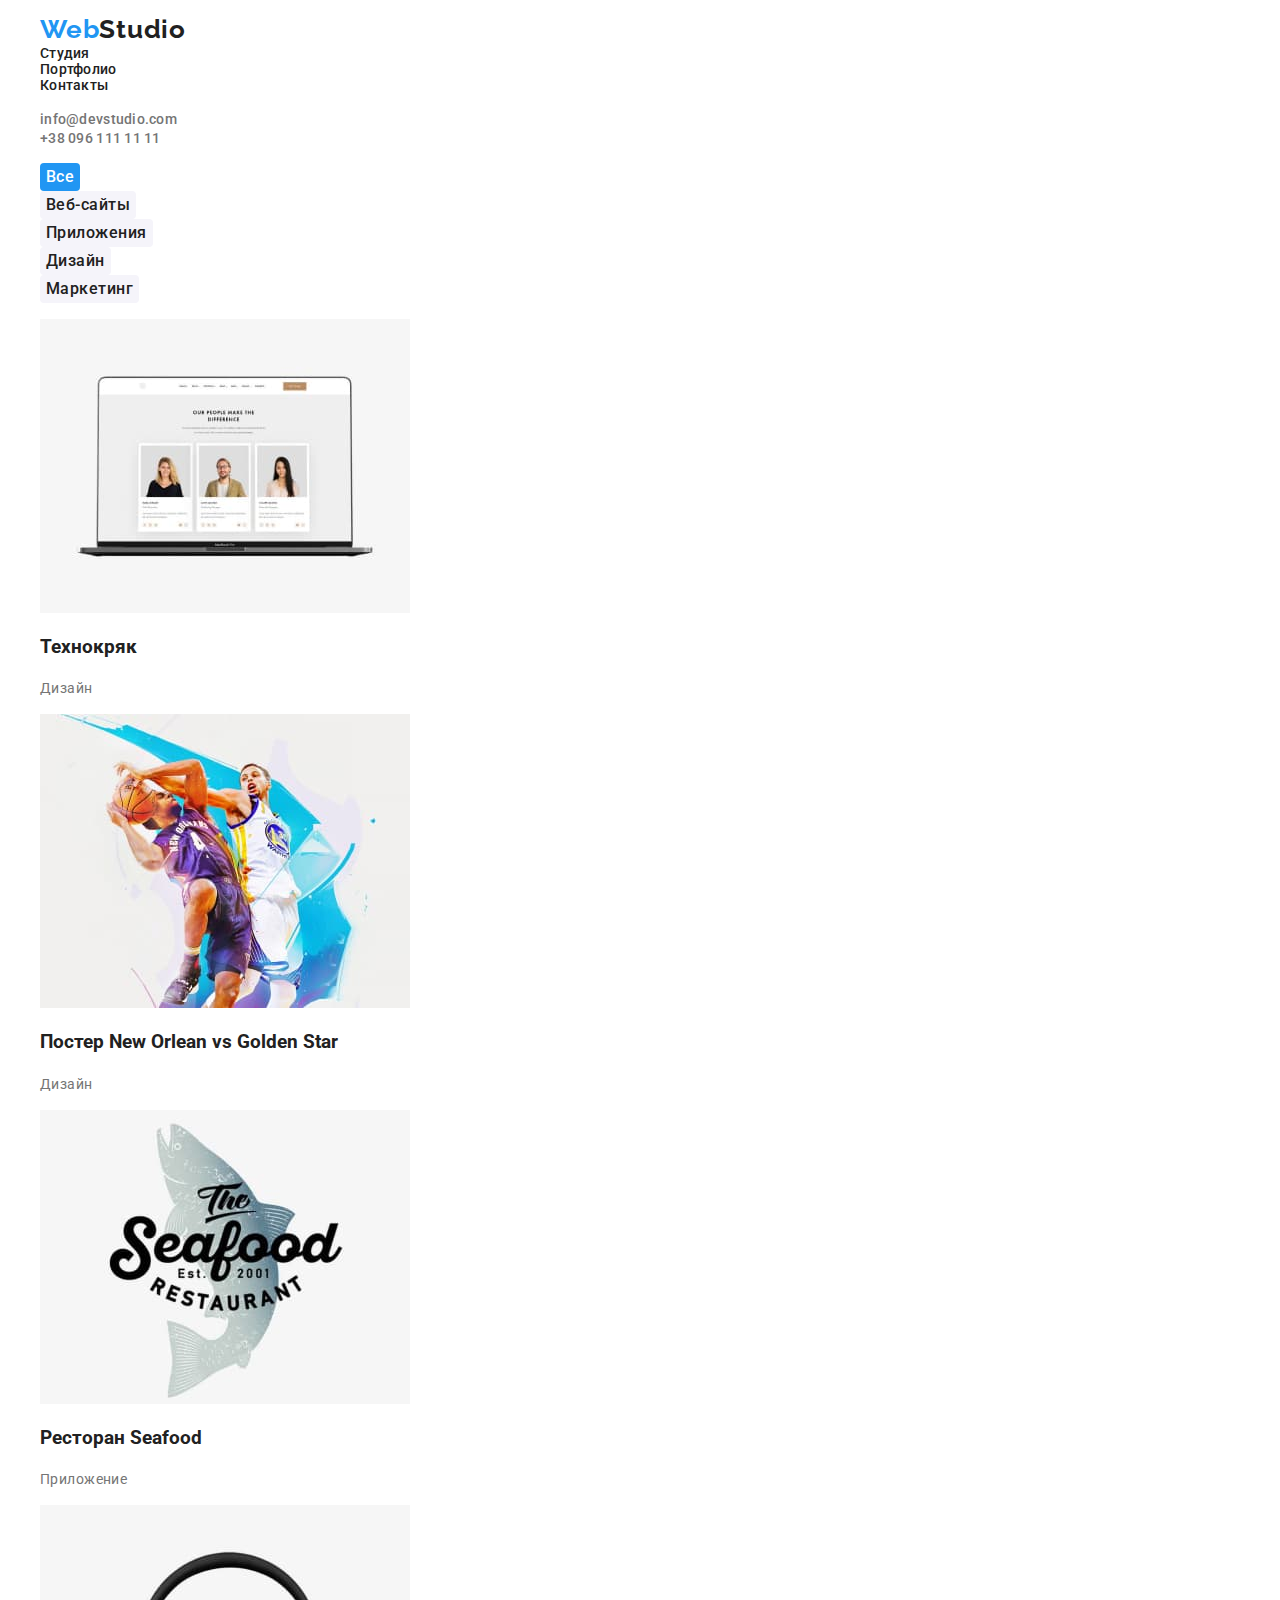
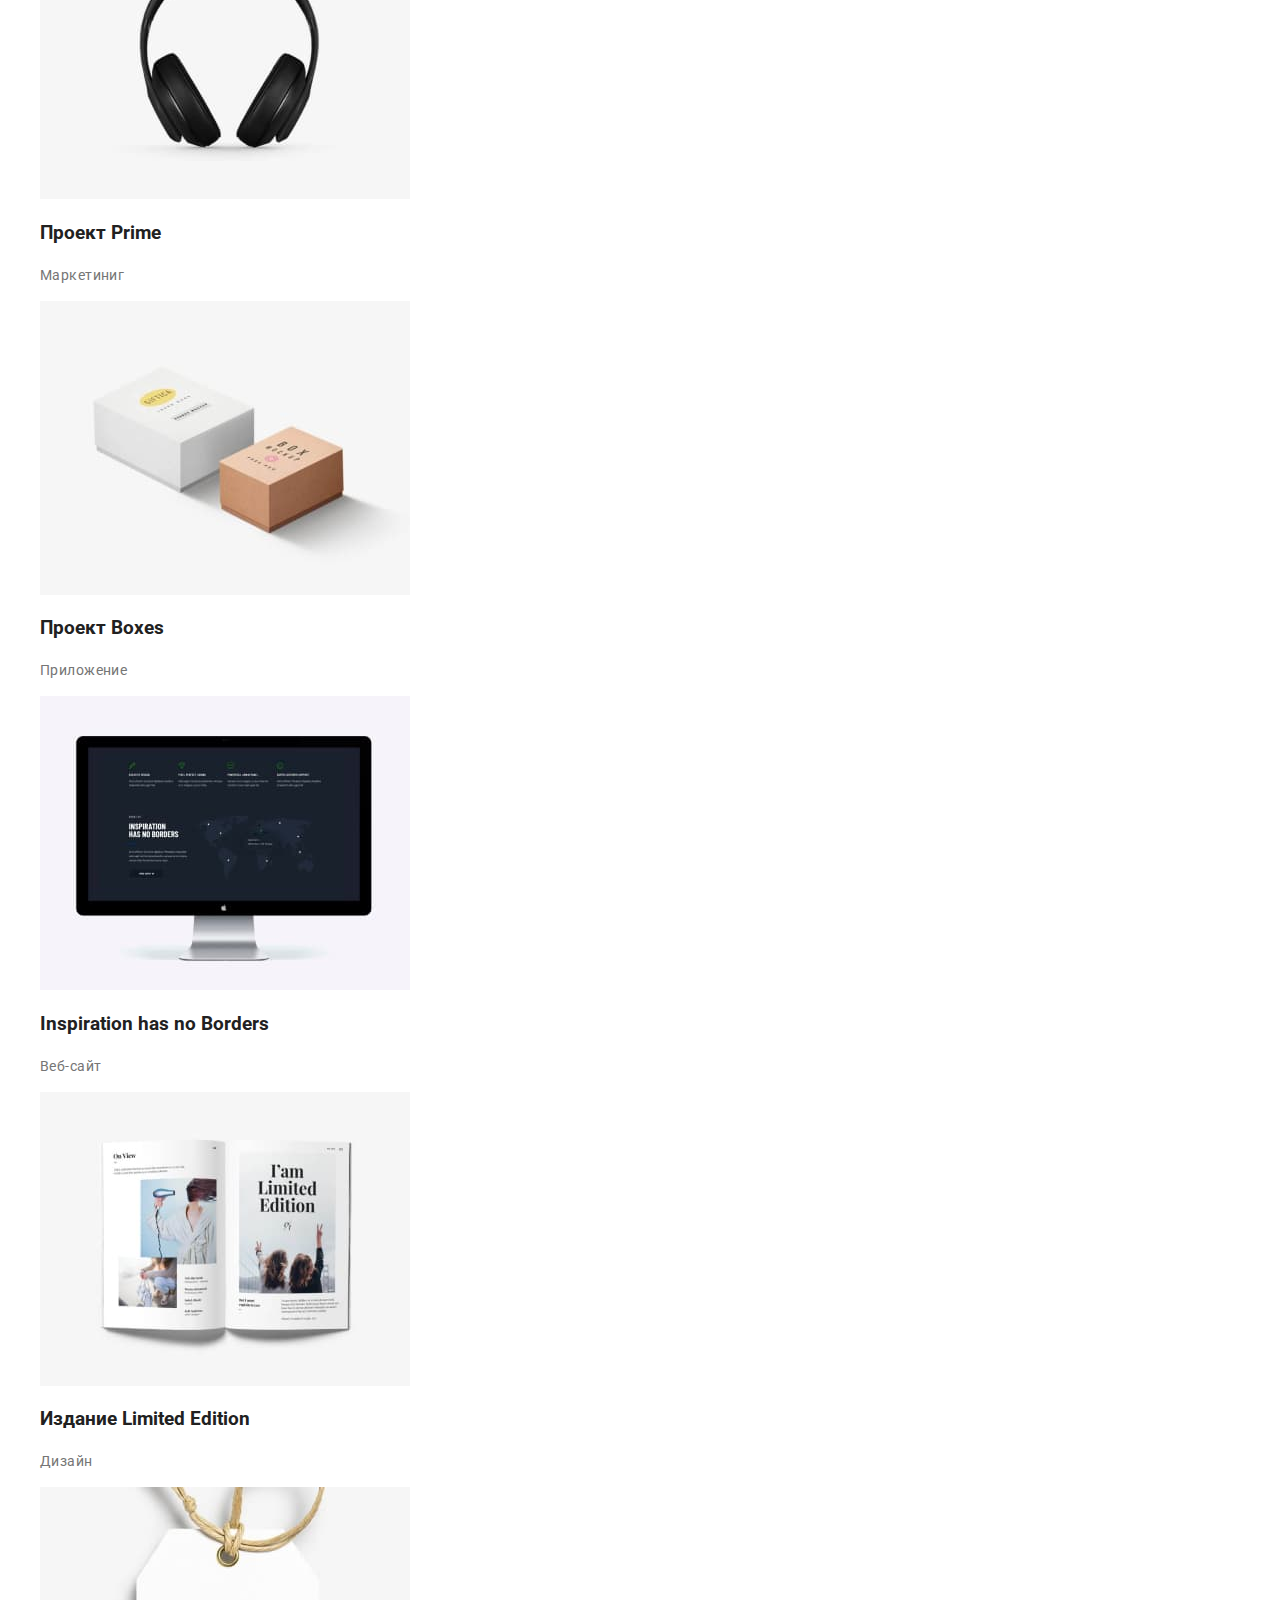
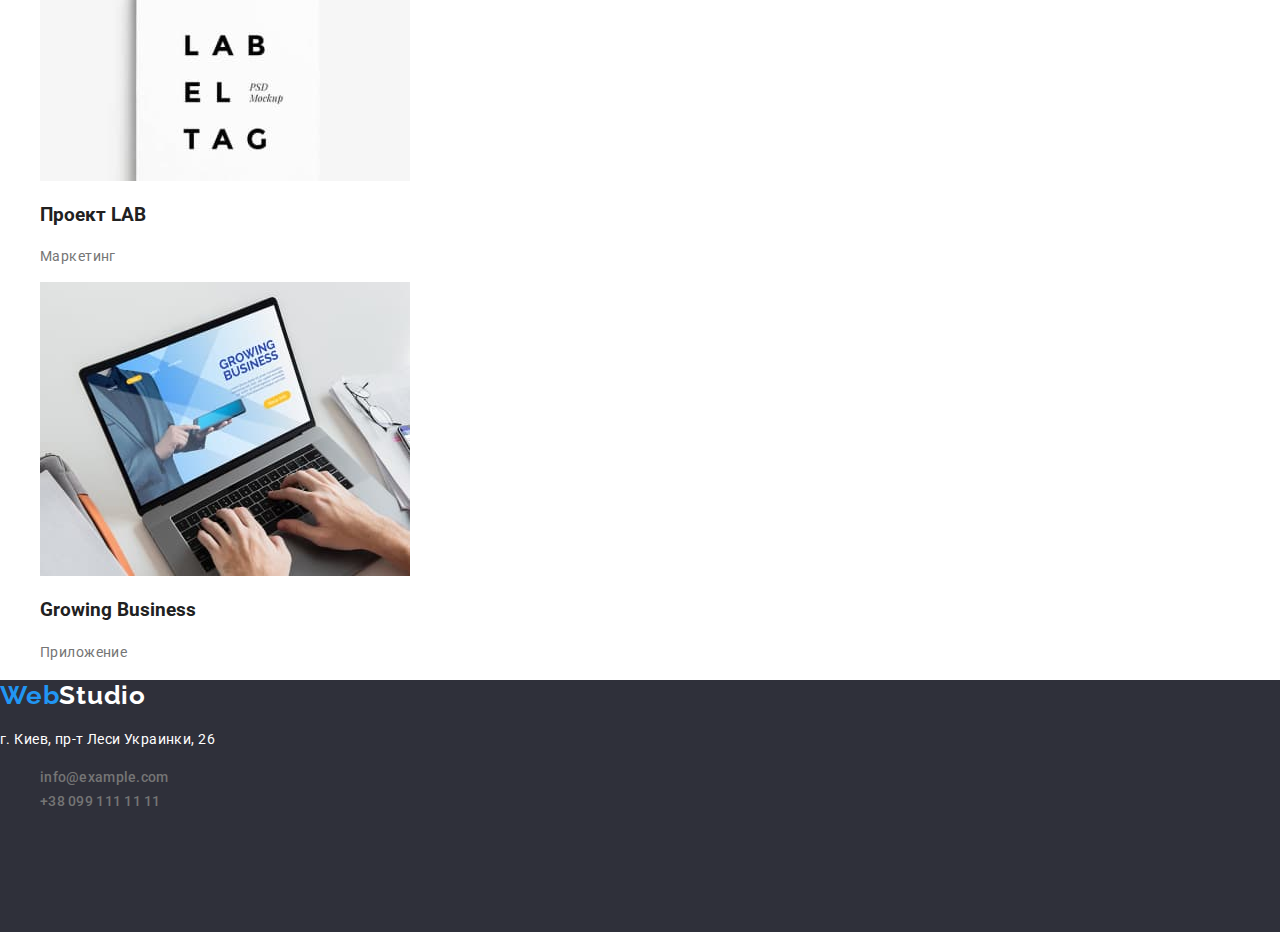
==== commit 9d022ac7: "HW2_comit3" ====
--- a/portfolio.html
+++ b/portfolio.html
@@ -42,25 +42,25 @@
             <!-- <h1> Портфолио </h1> -->
             <ul class="list filter">
                 <li>
-                    <button type="button" class="buttons-cursor">Все</button>
+                    <button type="button" class="buttons-cursor portfolio-button-all">Все</button>
                 </li>
                 <li>
-                    <button type="button" class="buttons-cursor">Веб-сайты</button>
+                    <button type="button" class="buttons-cursor portfolio-button">Веб-сайты</button>
                 </li>
                 <li>
-                    <button type="button" class="buttons-cursor">Приложения</button>
+                    <button type="button" class="buttons-cursor portfolio-button">Приложения</button>
                 </li>
                 <li>
-                    <button type="button" class="buttons-cursor">Дизайн</button>
+                    <button type="button" class="buttons-cursor portfolio-button">Дизайн</button>
                 </li>
                 <li>
-                    <button type="button" class="buttons-cursor">Маркетинг</button>
+                    <button type="button" class="buttons-cursor portfolio-button">Маркетинг</button>
                 </li>
             </ul>
         </section>
 
         <!-- projects list -->
-        <section class="portfolio">
+        <section class="our-poject">
             <!-- <h2>Наши проекты</h2> -->
             <ul class="list main-list">
                 <li>
--- a/css/style.css
+++ b/css/style.css
@@ -1,5 +1,6 @@
 :root {
     --hover-color: #2196F3;
+    --order-button-hover-coler: #188CE8;
     --blue-color: #2196F3;
     --black-color: #212121;
     --white-color: #fff;
@@ -45,7 +46,7 @@
     letter-spacing: 0.03em;
 }
 
-.buttons-cursor{
+.buttons-cursor {
     cursor: pointer;
 }
 
@@ -61,6 +62,13 @@
     color: var(--hover-color);
 }
 
+.visually-hidden{
+    position: absolute;
+    clip: rect(0 0 0 0);
+    width: 1px;
+    height: 1px;
+    margin: -1px;
+}
 
 /* Upper line */
 .upper-line span{
@@ -188,6 +196,30 @@
     border-radius: 4px; 
     /* position: absolute; */
 }
+.order-service:hover,
+.order-service:focus{
+    background-color: var(--order-button-hover-coler);
+}
+
+/* Features section */
+
+.features-title{
+    position: absolute;
+    clip: rect(0 0 0 0);
+    width: 1px;
+    height: 1px;
+    margin: -1px;
+}
+
+.features-header{
+    font-weight: bold;
+    font-size: 14px;
+    line-height: 1.143em;
+    letter-spacing: 0.03em;
+    text-transform: uppercase;
+}
+
+/* Features section */
 
 /* Our team section */
 .team-section{
@@ -199,6 +231,33 @@
 
 /* PORTFOLIO PAGE */
 
+.portfolio-button{
+    color: var(--black-color);
+    background-color: var(--ash-grey-color);
+    font-family: Roboto;
+    font-weight: 500;
+    font-size: 16px;
+    line-height: 1.625em;
+    text-align: center;
+    letter-spacing: 0.03em;
+    border-style: none;
+    border-radius: 4px;
+}
+
+.portfolio-button-all{
+    color: var(--white-color);
+    background-color: var(--blue-color);
+    font-family: Roboto;
+    font-weight: 500;
+    font-size: 16px;
+    line-height: 1.625em;
+    text-align: center;
+    letter-spacing: 0.03em;
+    border-style: none;
+    border-radius: 4px;
+}
+
+
 /* .filter li{
     display: inline;
 } */
